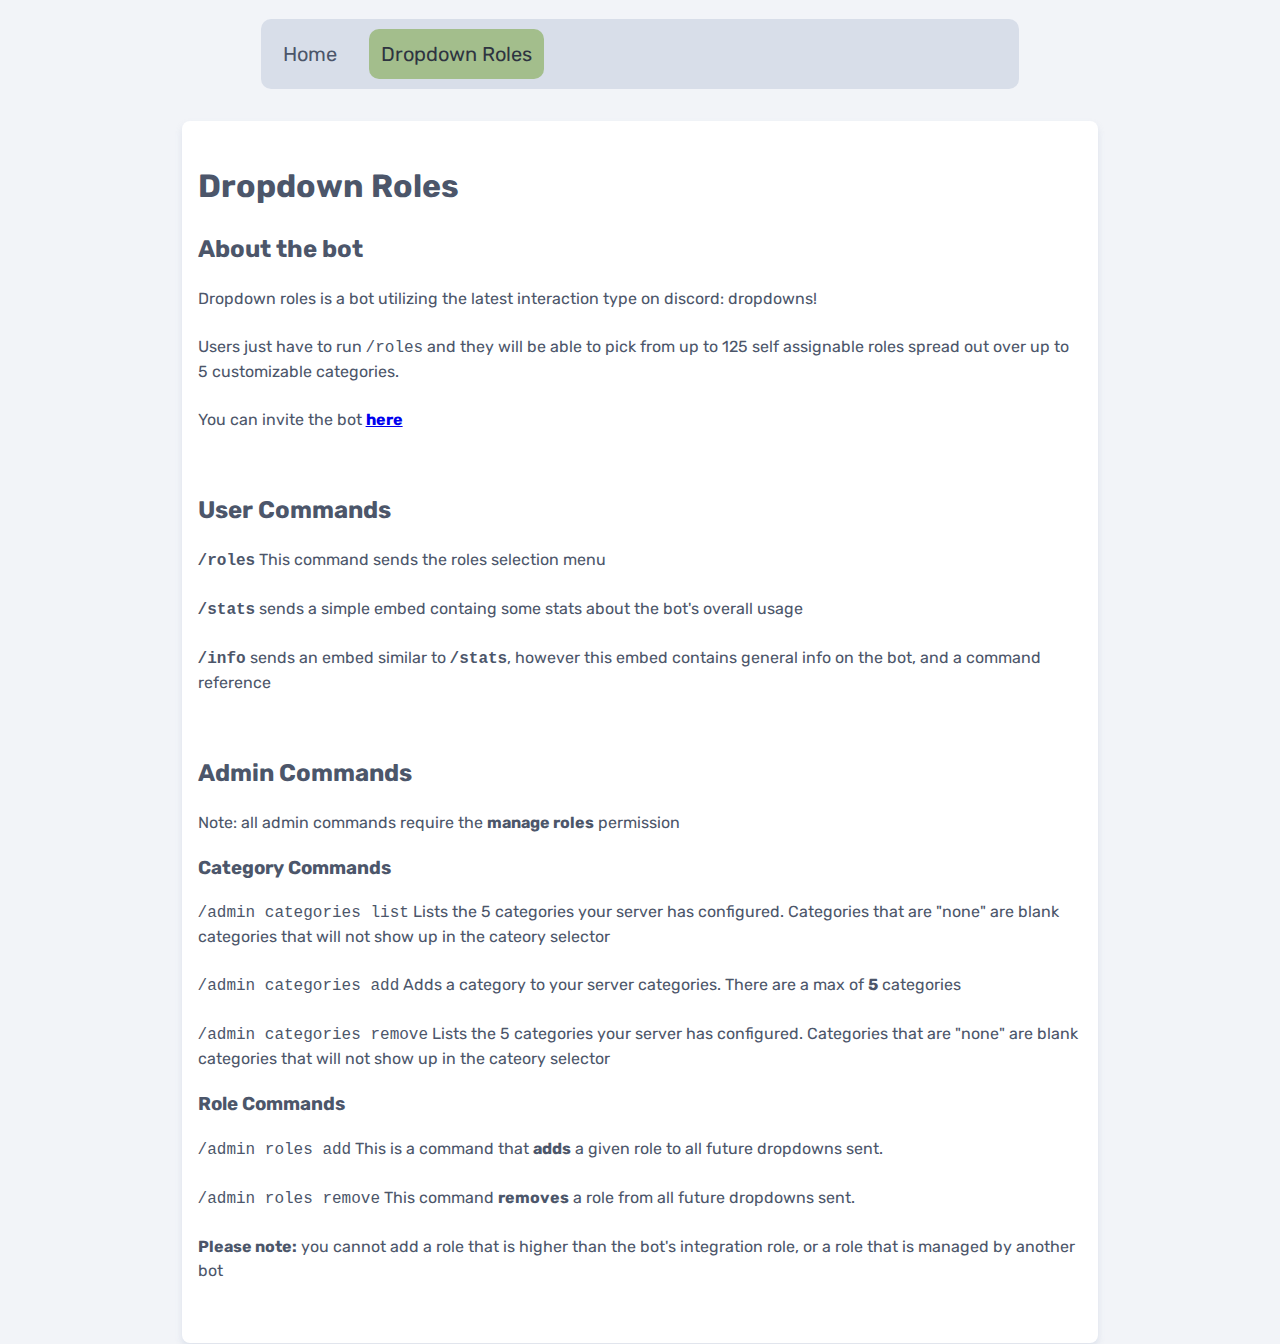
==== dropdownroles.html @ 148fbd62 "Changes to prepare for release of dropdown roles" ====
<!DOCTYPE html>
<html lang="en">
<head>
<title>Dropdown Roles</title>
<meta charset="UTF-8">
<meta name="viewport" content="width=device-width, initial-scale=1">
<meta content="Dropdown Roles" property="og:title">
<meta content="dydestroyer.is-a.dev" property="og:site_name">
<meta content="Add dropdown roles!" property="og:description">
<meta name="theme-color" content="#4c566a">
<link rel="stylesheet" href="./styles.css">
<!-- Global site tag (gtag.js) - Google Analytics -->
<script async src="https://www.googletagmanager.com/gtag/js?id=G-WMQ9STHK12"></script>
<script>
  window.dataLayer = window.dataLayer || [];
  function gtag(){dataLayer.push(arguments);}
  gtag('js', new Date());

  gtag('config', 'G-WMQ9STHK12');
</script>
</head>
<body>
  <div class="topnav">
    <a href="./index.html">Home</a>
    <a class="active" href="dropdownroles.html">Dropdown Roles</a>
  </div>
<div class="main">
  <h1>Dropdown Roles</h1>
  <h2>About the bot</h2>
    <p>
      Dropdown roles is a bot utilizing the latest interaction type on discord: dropdowns! <br> 
      <br>Users just have to run <code>/roles</code> and they will be able to pick from up to 125 self assignable roles spread out over up to 5 customizable categories.<br>
      <br>You can invite the bot <b><a href="./redirects/dropdownroles-invite.html">here</a></b>
    </p>
    <br>
  <h2>User Commands</h2>
    <p>
      <b><code>/roles</code></b> This command sends the roles selection menu<br>
      <br><b><code>/stats</code></b> sends a simple embed containg some stats about the bot's overall usage <br>
      <br><b><code>/info</code></b> sends an embed similar to <b><code>/stats</code></b>, however this embed contains general info on the bot, and a command reference
    </p>
    <br>
  <h2>Admin Commands</h2>
  Note: all admin commands require the <b>manage roles</b> permission
    <h3>Category Commands</h3>
    <p>
    <code>/admin categories list</code> Lists the 5 categories your server has configured. Categories that are "none" are blank categories that will not show up in the cateory selector<br><br>
    <code>/admin categories add</code> Adds a category to your server categories. There are a max of <b>5</b> categories<br><br>
    <code>/admin categories remove</code> Lists the 5 categories your server has configured. Categories that are "none" are blank categories that will not show up in the cateory selector<br>
    </p>
    <h3>Role Commands</h3>
    <p>
      <code>/admin roles add</code> This is a command that <b>adds</b> a given role to all future dropdowns sent. <br>
      <br><code>/admin roles remove</code> This command <b>removes</b> a role from all future dropdowns sent.<br>
      <br><b>Please note:</b> you cannot add a role that is higher than the bot's integration role, or a role that is managed by another bot<br>
    </p>
    <br>

</div>
</body>
</html>
---- styles.css ----
@font-face {
  font-family: "Rubik";
  src: url(fonts/Rubik-VariableFont_wght.ttf);
}
@import "node_modules/nord/src/nord.css";
body {
  font-family: "Rubik";
  font-size: 1rem;
  font-weight: 400;
  line-height: 1.5;
  color: rgb(76, 86, 106);
  background-color: rgb(242, 244, 248);
  transition: color 400ms ease-in-out 0s, background-color 400ms ease-in-out 0s;
  scroll-behavior: smooth;
}
.main {
  background-color: rgb(255, 255, 255);
  overflow: hidden;
  width: 70%;
  margin: 10px auto;
  padding: 20px 1em;
  border-radius: 8px;
  box-shadow: rgb(184 194 215 / 25%) 0px 4px 6px, rgb(184 194 215 / 10%) 0px 5px 7px;
  transition: box-shadow 400ms ease-in-out 0s, background-color 400ms ease-in-out 0s;
}
/* Add a black background color to the top navigation */
.topnav {
  background-color: #D8DEE9;
  overflow: hidden;
  border-radius: 10px;
  margin: 1.5% 20% 2.5%
}

/* Style the links inside the navigation bar */
.topnav a {
  float: left;
  color: rgb(76, 86, 106);
  text-align: center;
  padding: 10px 12px;
  margin: 10px;
  text-decoration: none;
  font-size: 20px;
  border-radius: 10px;
}

/* Change the color of links on hover */
.topnav a:hover {
  background-color: #A3BE8C;
  color: black;
}

/* Add a color to the active/current link */
.topnav a.active {
  background-color: #A3BE8C;
  color: #2E3440;
}
.tracker {
  color:rgb(189, 93, 198);
  font-size: 16px
}
.bughunter {
  font-size: 12px
}
.active {
  background-color: #A3BE8C;
}
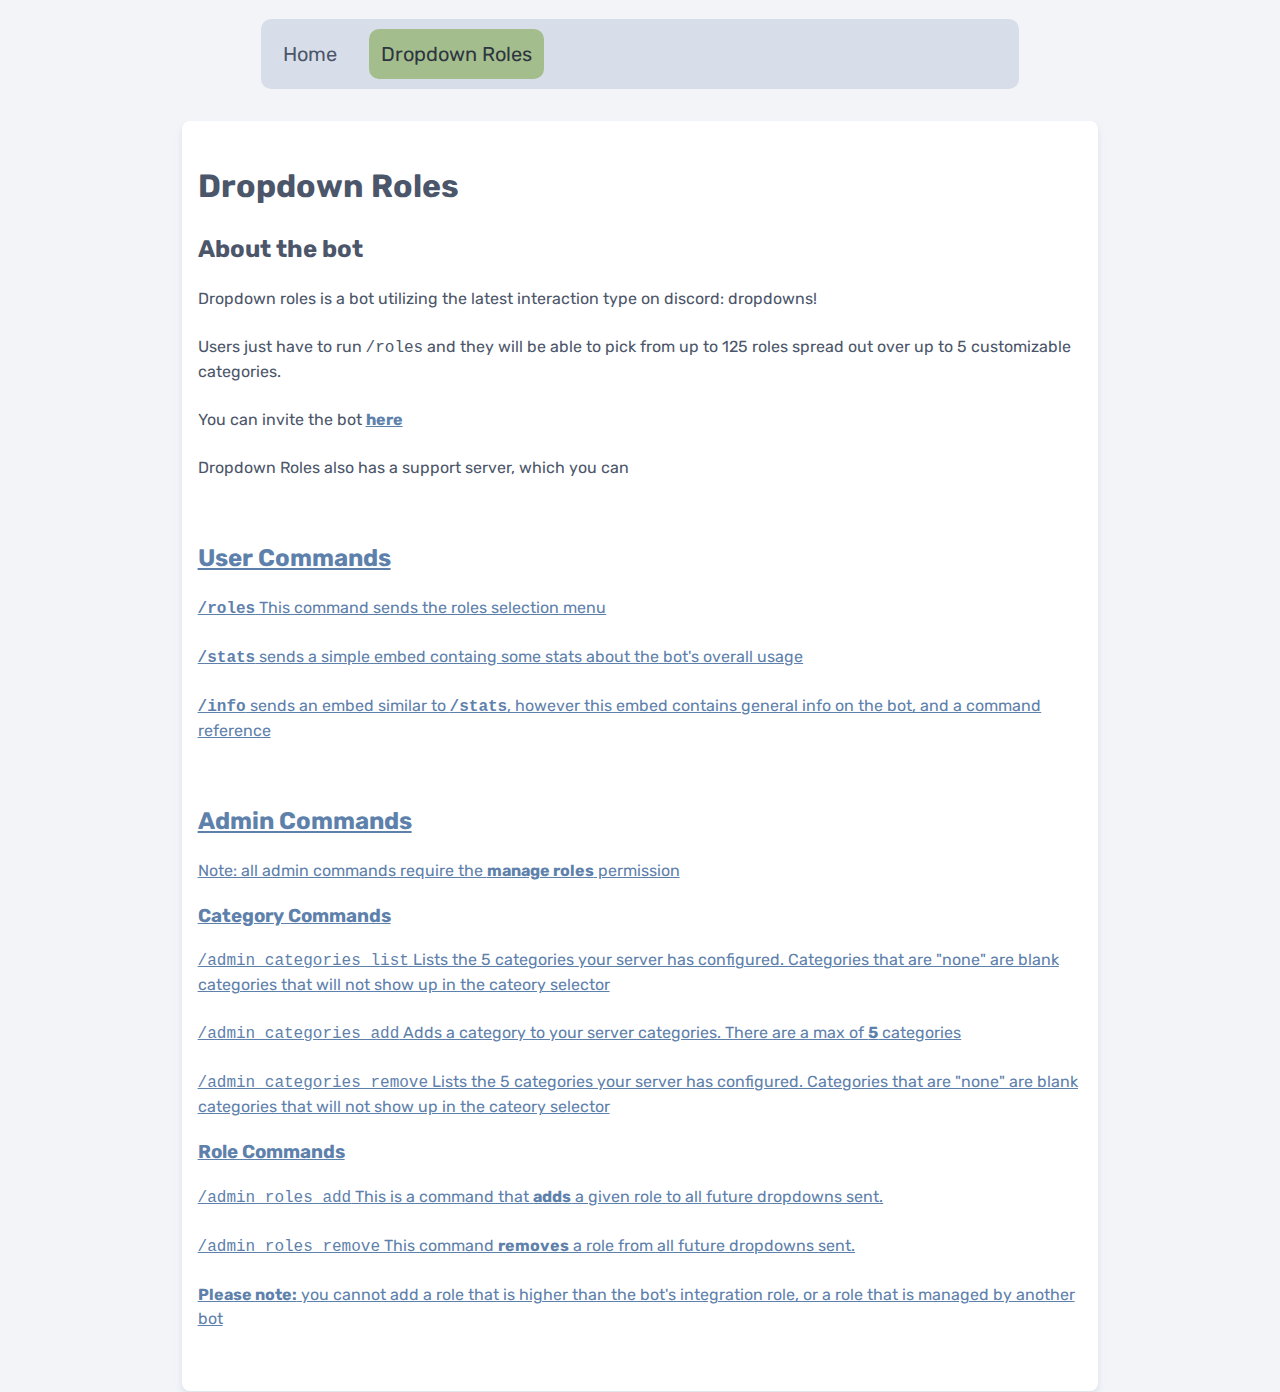
==== commit 0ebfed5a: "Added the help server to the site" ====
--- a/dropdownroles.html
+++ b/dropdownroles.html
@@ -29,8 +29,9 @@
   <h2>About the bot</h2>
     <p>
       Dropdown roles is a bot utilizing the latest interaction type on discord: dropdowns! <br> 
-      <br>Users just have to run <code>/roles</code> and they will be able to pick from up to 125 self assignable roles spread out over up to 5 customizable categories.<br>
-      <br>You can invite the bot <b><a href="./redirects/dropdownroles-invite.html">here</a></b>
+      <br>Users just have to run <code>/roles</code> and they will be able to pick from up to 125 roles spread out over up to 5 customizable categories.<br>
+      <br>You can invite the bot <b><a style="color: #5E81AC" href="./redirects/dropdownroles-invite.html">here</a></b><br>
+      <br>Dropdown Roles also has a support server, which you can <b><a style="color: #5E81AC" href="https://discord.gg/Wyp9VMS9wH"></b>
     </p>
     <br>
   <h2>User Commands</h2>
